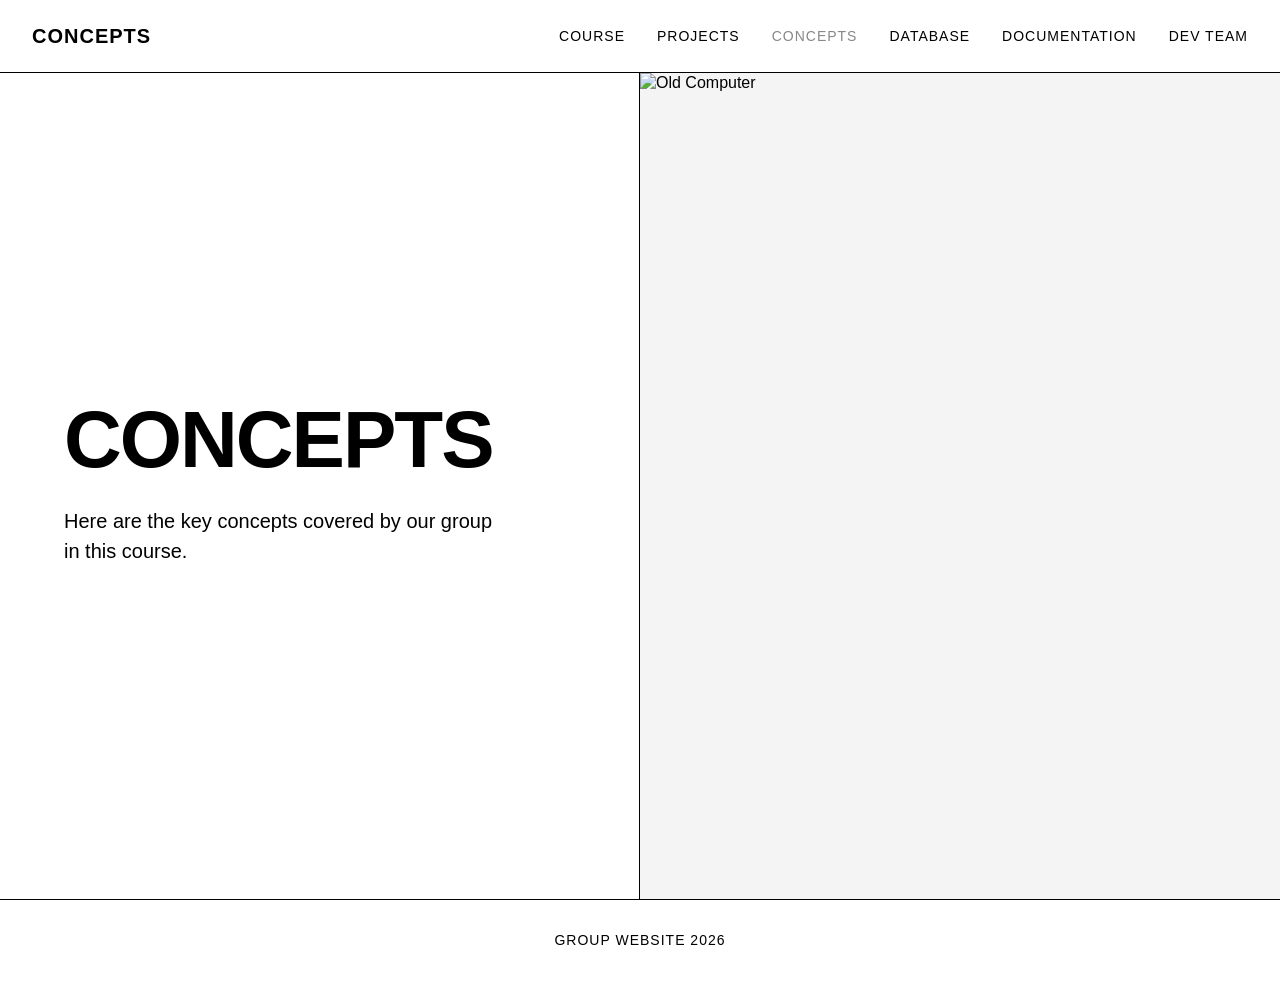
==== concepts.html @ e45099ef "Add files via upload" ====
<!DOCTYPE html>
<html lang="en">
<head>
<title>Fundamentals of Computing</title>
<meta charset="utf-8">
<style>
* {
  box-sizing: border-box;
  margin: 0;
  padding: 0;
}

body {
  font-family: "Helvetica Neue", Helvetica, Arial, sans-serif;
  background-color: #ffffff;
  color: #000000;
  line-height: 1.2;
  -webkit-font-smoothing: antialiased;
}

.header {
  position: sticky;
  top: 0;
  background-color: #ffffff;
  display: flex;
  justify-content: space-between;
  align-items: center;
  padding: 24px 32px;
  border-bottom: 1px solid #000000;
  z-index: 100;
}

.header-logo {
  font-size: 20px;
  font-weight: 700;
  text-transform: uppercase;
  letter-spacing: 1px;
}

.nav-links {
  display: flex;
  gap: 32px;
}

.nav-links a {
  text-decoration: none;
  color: #000000;
  font-size: 14px;
  font-weight: 500;
  text-transform: uppercase;
  letter-spacing: 1px;
}

.nav-links a.active {
  color: #888888; 
  text-decoration: none;
  text-decoration-thickness: 2px;
}

.main-grid {
  display: grid;
  grid-template-columns: 1fr 1fr;
  min-height: calc(100vh - 74px); 
}

.content-side {
  padding: 64px;
  display: flex;
  flex-direction: column;
  justify-content: center;
  border-right: 1px solid #000000;
}

.content-side h1 {
  font-size: 80px; 
  text-transform: uppercase;
  line-height: 0.85;
  margin-bottom: 32px;
  letter-spacing: -2px;
}

.content-side p {
  font-size: 20px;
  line-height: 1.5;
  max-width: 85%;
  font-weight: 400;
}

.image-side {
  position: relative;
  background-color: #f4f4f4;
  overflow: hidden;
}

.image-side img {
  width: 100%;
  height: 100%;
  object-fit: cover;
  position: absolute;
}

.footer {
  border-top: 1px solid #000000;
  padding: 32px;
  text-align: center;
  font-size: 14px;
  text-transform: uppercase;
  letter-spacing: 1px;
}
</style>
</head>
<body>

<header class="header">
  <div class="header-logo">Concepts</div>
  <nav class="nav-links">
    <a href="index.html">Course</a>
    <a href="projects.html">Projects</a>
    <a href="concepts.html" class="active">Concepts</a>
    <a href="database.html">Database</a>
    <a href="documentation.html">Documentation</a>
    <a href="devteam.html">Dev Team</a>
  </nav>
</header>

<main class="main-grid">
  <div class="content-side">
    <h1>Concepts</h1>
    <p>Here are the key concepts covered by our group in this course.</p> 
  </div>
  <div class="image-side">
    <img src="https://cdn.cosmos.so/0e5eadc9-fc77-45bd-b86b-e0daedbb0f8c?format=webp" alt="Old Computer">
  </div>
</main>

<footer class="footer">
  Group Website 2026
</footer>

</body>
</html>
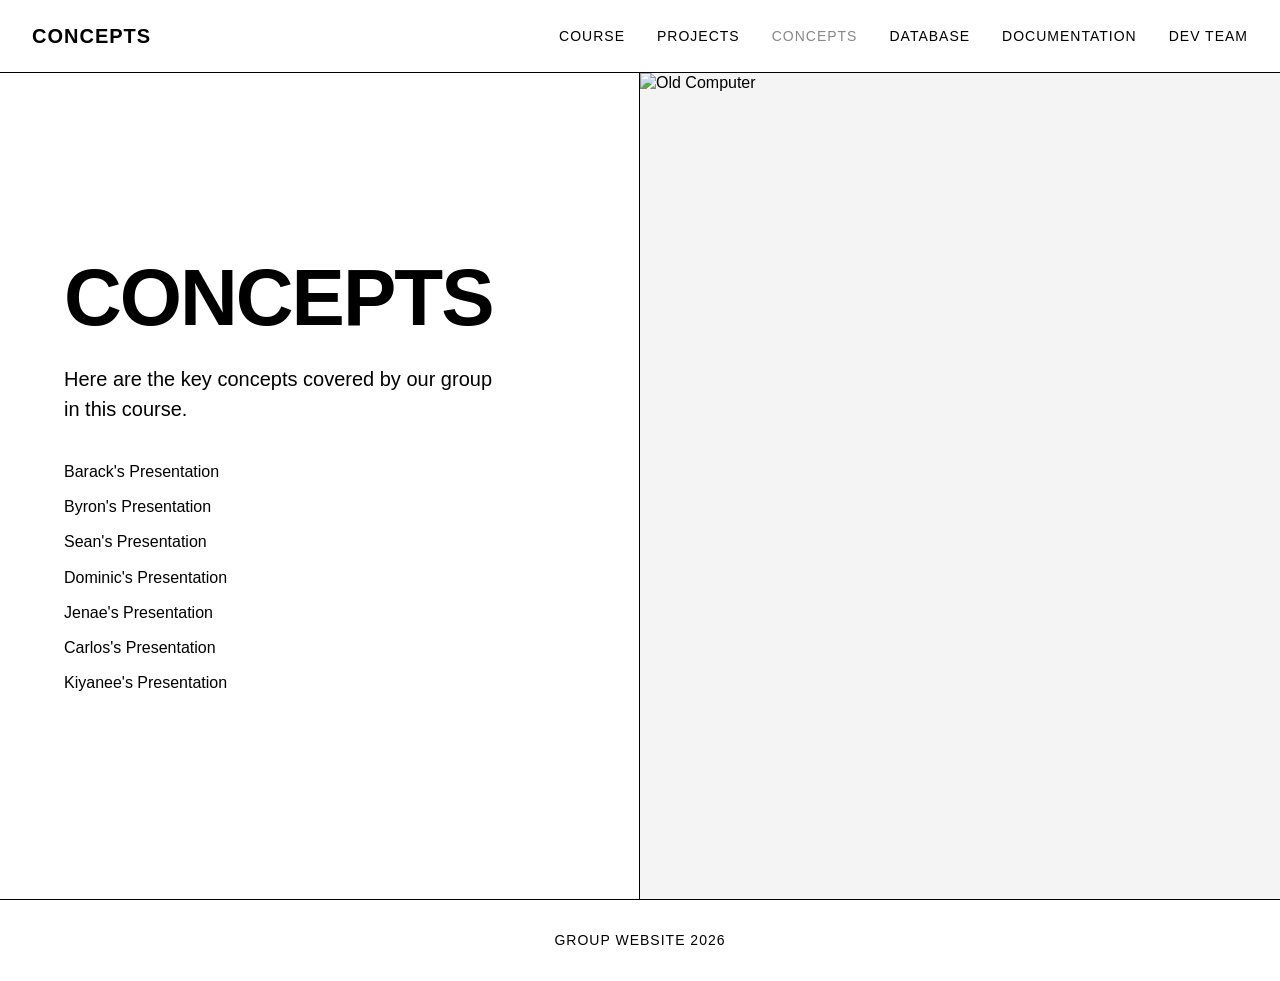
==== commit 4a325c1d: "Add files via upload" ====
--- a/concepts.html
+++ b/concepts.html
@@ -86,6 +86,13 @@
   font-weight: 400;
 }
 
+.content-link {
+  display: block;
+  margin-bottom: 16px;
+  text-decoration: none;
+  color: #000000;
+}
+
 .image-side {
   position: relative;
   background-color: #f4f4f4;
@@ -126,7 +133,14 @@
 <main class="main-grid">
   <div class="content-side">
     <h1>Concepts</h1>
-    <p>Here are the key concepts covered by our group in this course.</p> 
+    <p>Here are the key concepts covered by our group in this course.</p><br><br>
+    <a href="https://2026165958.github.io/foc1/concepts.html" class="content-link">Barack's Presentation</a>
+    <a href="https://byroncoc-source.github.io/foc/concepts.html" class="content-link">Byron's Presentation</a>
+    <a href="https://sean-goose.github.io/FoC2026/concepts.html" class="content-link">Sean's Presentation</a>
+    <a href="https://2026165564-cpu.github.io/FOC/concepts.html" class="content-link">Dominic's Presentation</a>
+    <a href="https://jensanchez06.github.io/FOC---Final-Project/concepts.html" class="content-link">Jenae's Presentation</a>
+    <a href="https://2025162827-tech.github.io/carloschulin-website/concepts.html" class="content-link">Carlos's Presentation</a>
+    <a href="https://2025162554-arch.github.io/foc/concepts.html" class="content-link">Kiyanee's Presentation</a>
   </div>
   <div class="image-side">
     <img src="https://cdn.cosmos.so/0e5eadc9-fc77-45bd-b86b-e0daedbb0f8c?format=webp" alt="Old Computer">
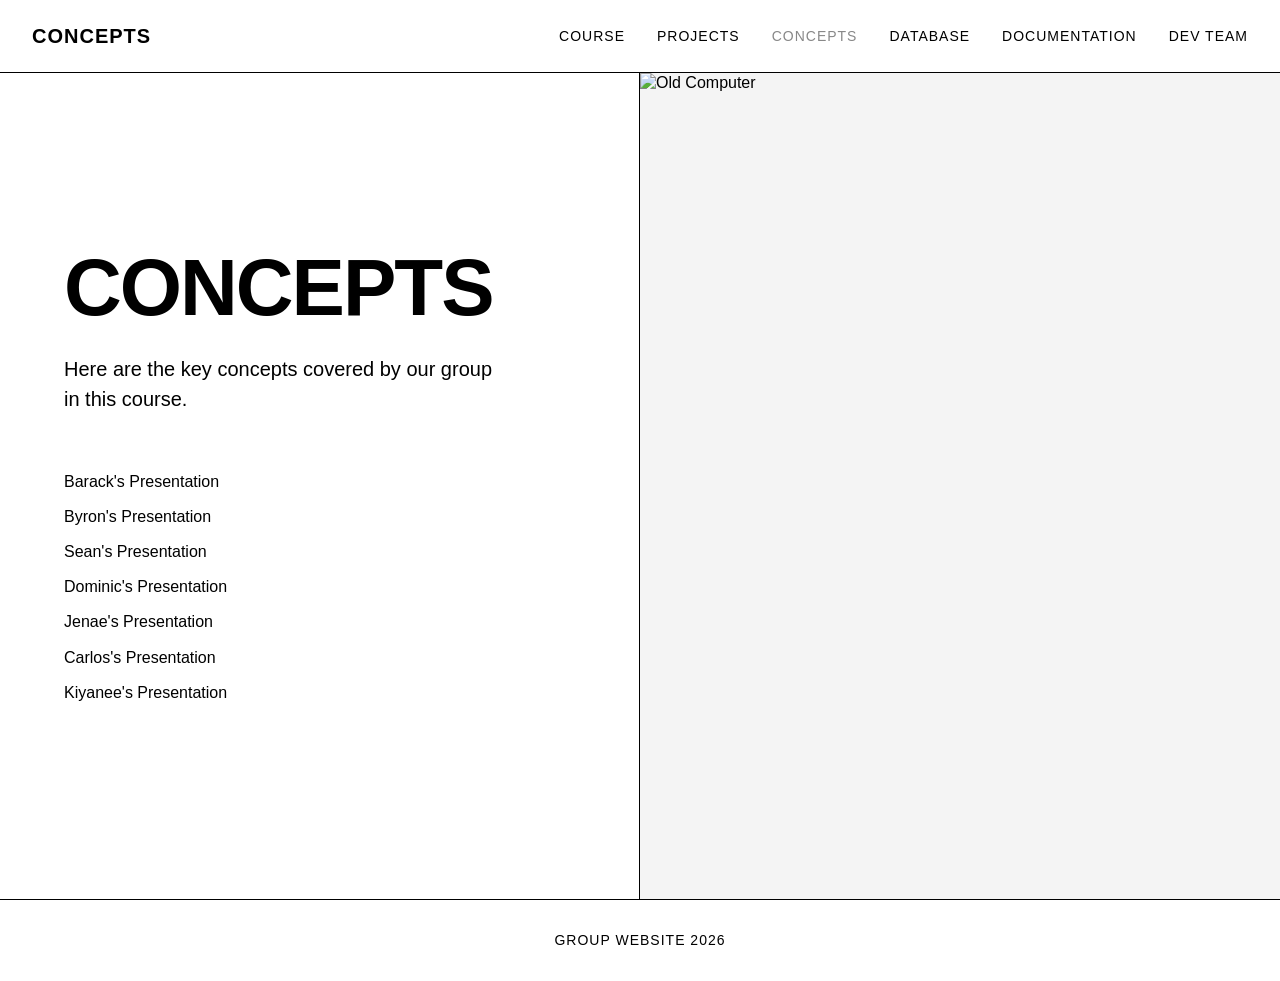
==== commit 955fdd54: "Update concepts.html" ====
--- a/concepts.html
+++ b/concepts.html
@@ -133,7 +133,7 @@
 <main class="main-grid">
   <div class="content-side">
     <h1>Concepts</h1>
-    <p>Here are the key concepts covered by our group in this course.</p><br><br>
+    <p>Here are the key concepts covered by our group in this course.</p><br><br><br>
     <a href="https://2026165958.github.io/foc1/concepts.html" class="content-link">Barack's Presentation</a>
     <a href="https://byroncoc-source.github.io/foc/concepts.html" class="content-link">Byron's Presentation</a>
     <a href="https://sean-goose.github.io/FoC2026/concepts.html" class="content-link">Sean's Presentation</a>
@@ -152,4 +152,4 @@
 </footer>
 
 </body>
-</html>+</html>
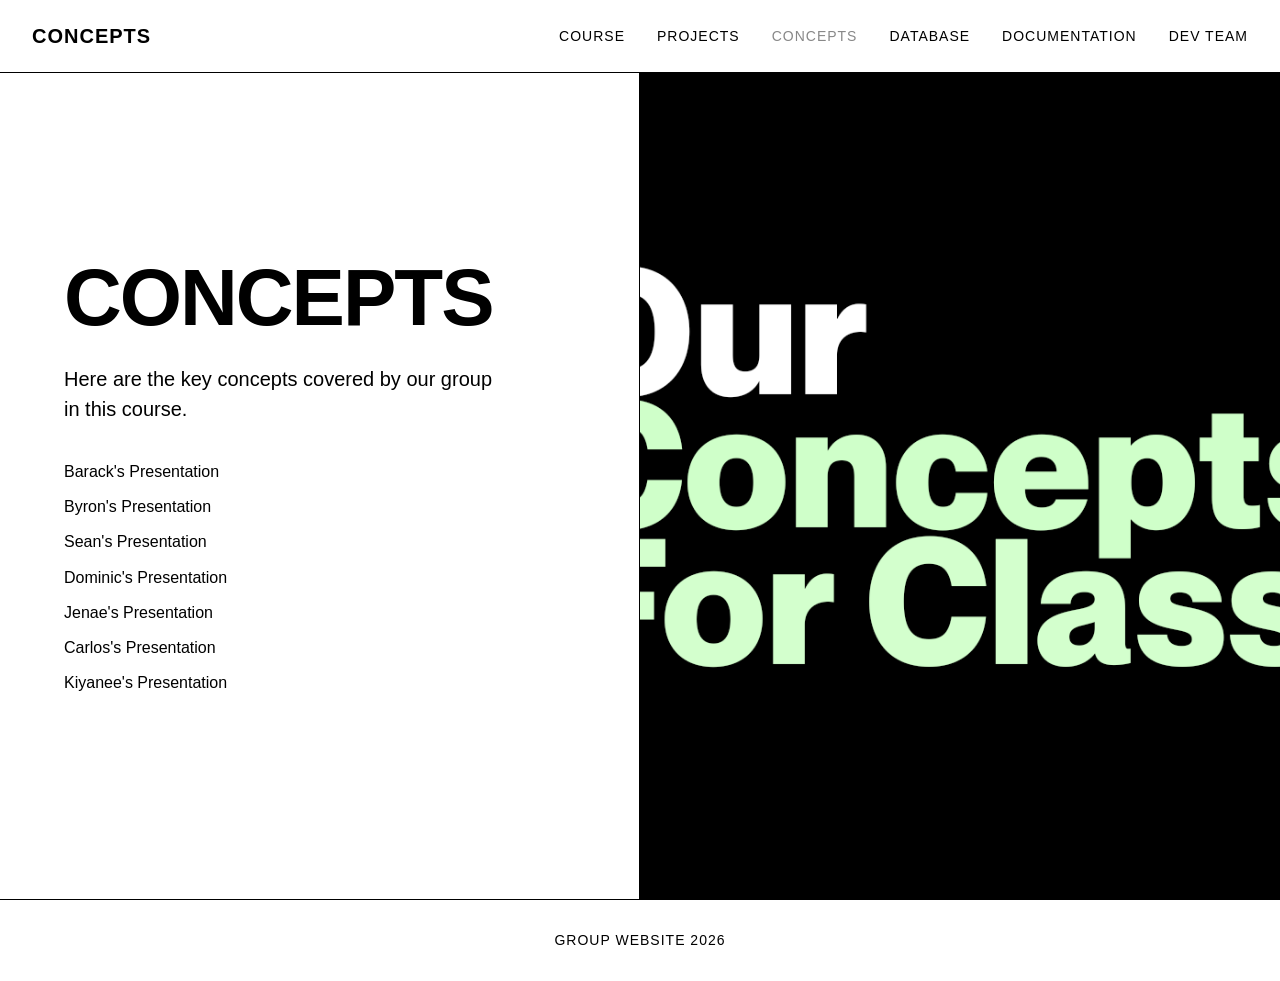
==== commit 3adaa97d: "Add files via upload" ====
--- a/concepts.html
+++ b/concepts.html
@@ -1,155 +1,44 @@
-<!DOCTYPE html>
-<html lang="en">
-<head>
-<title>Fundamentals of Computing</title>
-<meta charset="utf-8">
-<style>
-* {
-  box-sizing: border-box;
-  margin: 0;
-  padding: 0;
-}
-
-body {
-  font-family: "Helvetica Neue", Helvetica, Arial, sans-serif;
-  background-color: #ffffff;
-  color: #000000;
-  line-height: 1.2;
-  -webkit-font-smoothing: antialiased;
-}
-
-.header {
-  position: sticky;
-  top: 0;
-  background-color: #ffffff;
-  display: flex;
-  justify-content: space-between;
-  align-items: center;
-  padding: 24px 32px;
-  border-bottom: 1px solid #000000;
-  z-index: 100;
-}
-
-.header-logo {
-  font-size: 20px;
-  font-weight: 700;
-  text-transform: uppercase;
-  letter-spacing: 1px;
-}
-
-.nav-links {
-  display: flex;
-  gap: 32px;
-}
-
-.nav-links a {
-  text-decoration: none;
-  color: #000000;
-  font-size: 14px;
-  font-weight: 500;
-  text-transform: uppercase;
-  letter-spacing: 1px;
-}
-
-.nav-links a.active {
-  color: #888888; 
-  text-decoration: none;
-  text-decoration-thickness: 2px;
-}
-
-.main-grid {
-  display: grid;
-  grid-template-columns: 1fr 1fr;
-  min-height: calc(100vh - 74px); 
-}
-
-.content-side {
-  padding: 64px;
-  display: flex;
-  flex-direction: column;
-  justify-content: center;
-  border-right: 1px solid #000000;
-}
-
-.content-side h1 {
-  font-size: 80px; 
-  text-transform: uppercase;
-  line-height: 0.85;
-  margin-bottom: 32px;
-  letter-spacing: -2px;
-}
-
-.content-side p {
-  font-size: 20px;
-  line-height: 1.5;
-  max-width: 85%;
-  font-weight: 400;
-}
-
-.content-link {
-  display: block;
-  margin-bottom: 16px;
-  text-decoration: none;
-  color: #000000;
-}
-
-.image-side {
-  position: relative;
-  background-color: #f4f4f4;
-  overflow: hidden;
-}
-
-.image-side img {
-  width: 100%;
-  height: 100%;
-  object-fit: cover;
-  position: absolute;
-}
-
-.footer {
-  border-top: 1px solid #000000;
-  padding: 32px;
-  text-align: center;
-  font-size: 14px;
-  text-transform: uppercase;
-  letter-spacing: 1px;
-}
-</style>
-</head>
-<body>
-
-<header class="header">
-  <div class="header-logo">Concepts</div>
-  <nav class="nav-links">
-    <a href="index.html">Course</a>
-    <a href="projects.html">Projects</a>
-    <a href="concepts.html" class="active">Concepts</a>
-    <a href="database.html">Database</a>
-    <a href="documentation.html">Documentation</a>
-    <a href="devteam.html">Dev Team</a>
-  </nav>
-</header>
-
-<main class="main-grid">
-  <div class="content-side">
-    <h1>Concepts</h1>
-    <p>Here are the key concepts covered by our group in this course.</p><br><br><br>
-    <a href="https://2026165958.github.io/foc1/concepts.html" class="content-link">Barack's Presentation</a>
-    <a href="https://byroncoc-source.github.io/foc/concepts.html" class="content-link">Byron's Presentation</a>
-    <a href="https://sean-goose.github.io/FoC2026/concepts.html" class="content-link">Sean's Presentation</a>
-    <a href="https://2026165564-cpu.github.io/FOC/concepts.html" class="content-link">Dominic's Presentation</a>
-    <a href="https://jensanchez06.github.io/FOC---Final-Project/concepts.html" class="content-link">Jenae's Presentation</a>
-    <a href="https://2025162827-tech.github.io/carloschulin-website/concepts.html" class="content-link">Carlos's Presentation</a>
-    <a href="https://2025162554-arch.github.io/foc/concepts.html" class="content-link">Kiyanee's Presentation</a>
-  </div>
-  <div class="image-side">
-    <img src="https://cdn.cosmos.so/0e5eadc9-fc77-45bd-b86b-e0daedbb0f8c?format=webp" alt="Old Computer">
-  </div>
-</main>
-
-<footer class="footer">
-  Group Website 2026
-</footer>
-
-</body>
-</html>
+<!DOCTYPE html>
+<html lang="en">
+<head>
+<title>Concepts</title>
+<meta charset="utf-8">
+<link rel="stylesheet" href="style.css">
+</head>
+<body>
+
+<header class="header">
+  <div class="header-logo">Concepts</div>
+  <nav class="nav-links">
+    <a href="index.html">Course</a>
+    <a href="projects.html">Projects</a>
+    <a href="concepts.html" class="active">Concepts</a>
+    <a href="database.html">Database</a>
+    <a href="documentation.html">Documentation</a>
+    <a href="devteam.html">Dev Team</a>
+  </nav>
+</header>
+
+<main class="main-grid">
+  <div class="content-side">
+    <h1>Concepts</h1>
+    <p>Here are the key concepts covered by our group in this course.</p><br><br>
+    <a href="https://2026165958.github.io/foc1/concepts.html" class="content-link">Barack's Presentation</a>
+    <a href="https://byroncoc-source.github.io/foc/concepts.html" class="content-link">Byron's Presentation</a>
+    <a href="https://sean-goose.github.io/FoC2026/concepts.html" class="content-link">Sean's Presentation</a>
+    <a href="https://2026165564-cpu.github.io/FOC/concepts.html" class="content-link">Dominic's Presentation</a>
+    <a href="https://jensanchez06.github.io/Final-Project/concepts.html" class="content-link">Jenae's Presentation</a>
+    <a href="https://2025162827-tech.github.io/carloschulin-website/concepts.html" class="content-link">Carlos's Presentation</a>
+    <a href="https://2025162554-arch.github.io/foc/concepts.html" class="content-link">Kiyanee's Presentation</a>
+  </div>
+  <div class="image-side">
+    <img src="concepts.png" alt="Old Computer">
+  </div>
+</main>
+
+<footer class="footer">
+  Group Website 2026
+</footer>
+
+</body>
+</html>
--- a/style.css
+++ b/style.css
@@ -0,0 +1,128 @@
+* {
+  box-sizing: border-box;
+  margin: 0;
+  padding: 0;
+}
+
+body {
+  font-family: "Helvetica Neue", Helvetica, Arial, sans-serif;
+  background-color: #ffffff;
+  color: #000000;
+  line-height: 1.2;
+  -webkit-font-smoothing: antialiased;
+}
+
+.header {
+  position: sticky;
+  top: 0;
+  background-color: #ffffff;
+  display: flex;
+  justify-content: space-between;
+  align-items: center;
+  padding: 24px 32px;
+  border-bottom: 1px solid #000000;
+  z-index: 100;
+}
+
+.header-logo {
+  font-size: 20px;
+  font-weight: 700;
+  text-transform: uppercase;
+  letter-spacing: 1px;
+}
+
+.nav-links {
+  display: flex;
+  gap: 32px;
+}
+
+.nav-links a {
+  text-decoration: none;
+  color: #000000;
+  font-size: 14px;
+  font-weight: 500;
+  text-transform: uppercase;
+  letter-spacing: 1px;
+  transition: color 0.2s ease;
+}
+
+.nav-links a:hover {
+  color: #696969;
+}
+
+.nav-links a.active {
+  color: #888888; 
+  text-decoration: none;
+  text-decoration-thickness: 2px;
+}
+
+.main-grid {
+  display: grid;
+  grid-template-columns: 1fr 1fr;
+  min-height: calc(100vh - 74px); 
+}
+
+.content-side {
+  padding: 64px;
+  display: flex;
+  flex-direction: column;
+  justify-content: center;
+  border-right: 1px solid #000000;
+}
+
+.content-side h1 {
+  font-size: 80px; 
+  text-transform: uppercase;
+  line-height: 0.85;
+  margin-bottom: 32px;
+  letter-spacing: -2px;
+}
+
+.content-side p {
+  font-size: 20px;
+  line-height: 1.5;
+  max-width: 85%;
+  font-weight: 400;
+}
+
+.content-link {
+  display: block;
+  margin-bottom: 16px;
+  text-decoration: none;
+  color: #000000;
+  font-weight: 500;
+}
+
+.content-link:hover {
+  color: #696969;
+}
+
+.content-link img {
+  transition: opacity 0.2s ease;
+}
+
+.content-link:hover img {
+  opacity: 0.85;
+}
+
+.image-side {
+  position: relative;
+  background-color: #f4f4f4;
+  overflow: hidden;
+}
+
+.image-side img {
+  width: 100%;
+  height: 100%;
+  object-fit: cover;
+  position: absolute;
+}
+
+.footer {
+  border-top: 1px solid #000000;
+  padding: 32px;
+  text-align: center;
+  font-size: 14px;
+  text-transform: uppercase;
+  letter-spacing: 1px;
+}
